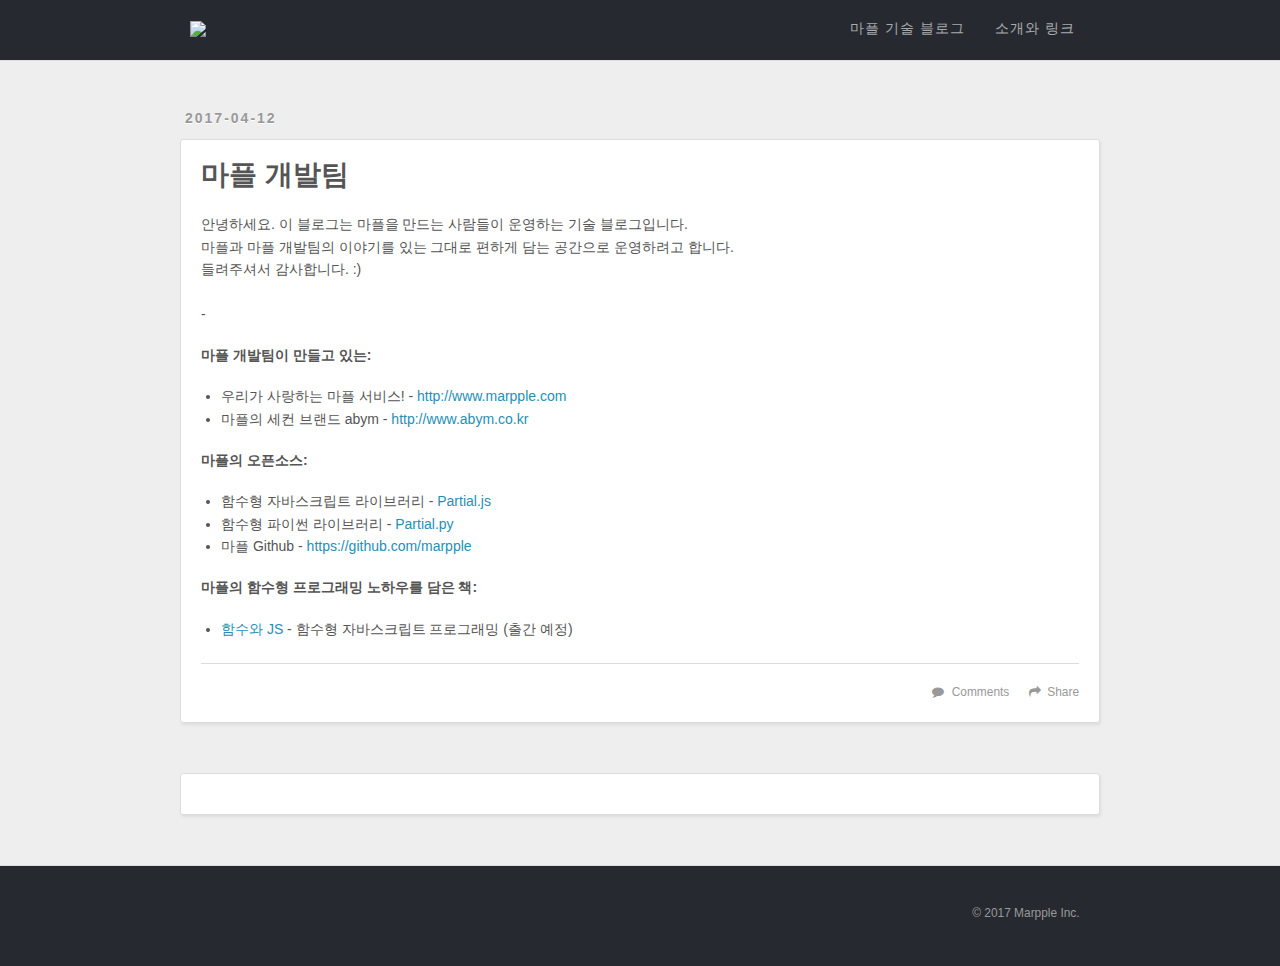
==== about/index.html @ 7c929593 "Site updated: 2017-05-26 13:56:52" ====
<!DOCTYPE html>
<html>
<head>
  <meta charset="utf-8">
  
  <title>마플 개발팀 | 마플 기술 블로그</title>
  <meta name="viewport" content="width=device-width, initial-scale=1, maximum-scale=1">
  <meta name="description" content="안녕하세요. 이 블로그는 마플을 만드는 사람들이 운영하는 기술 블로그입니다.마플과 마플 개발팀의 이야기를 있는 그대로 편하게 담는 공간으로 운영하려고 합니다.들려주셔서 감사합니다. :) - 마플 개발팀이 만들고 있는: 우리가 사랑하는 마플 서비스! - http://www.marpple.com 마플의 세컨 브랜드 abym - http://www.abym.co">
<meta property="og:type" content="website">
<meta property="og:title" content="마플 개발팀">
<meta property="og:url" content="https://marpple.github.io/about/index.html">
<meta property="og:site_name" content="마플 기술 블로그">
<meta property="og:description" content="안녕하세요. 이 블로그는 마플을 만드는 사람들이 운영하는 기술 블로그입니다.마플과 마플 개발팀의 이야기를 있는 그대로 편하게 담는 공간으로 운영하려고 합니다.들려주셔서 감사합니다. :) - 마플 개발팀이 만들고 있는: 우리가 사랑하는 마플 서비스! - http://www.marpple.com 마플의 세컨 브랜드 abym - http://www.abym.co">
<meta property="og:updated_time" content="2017-05-26T04:54:33.000Z">
<meta name="twitter:card" content="summary">
<meta name="twitter:title" content="마플 개발팀">
<meta name="twitter:description" content="안녕하세요. 이 블로그는 마플을 만드는 사람들이 운영하는 기술 블로그입니다.마플과 마플 개발팀의 이야기를 있는 그대로 편하게 담는 공간으로 운영하려고 합니다.들려주셔서 감사합니다. :) - 마플 개발팀이 만들고 있는: 우리가 사랑하는 마플 서비스! - http://www.marpple.com 마플의 세컨 브랜드 abym - http://www.abym.co">
  
  
    <link rel="shortcut icon" href="/css/images/favicon.ico">
  
  
    <link href="//fonts.googleapis.com/css?family=Source+Code+Pro" rel="stylesheet" type="text/css">
  
  <link rel="stylesheet" href="/css/style.css">
  

</head>

<body>
  <div id="container">
    <div id="wrap">
      <header id="header">
  <div id="header-outer" class="outer">
    <div id="header-title" class="inner">
      <a href="/">
       
        <img src="//s3.marpple.co/s/5/marpple2/img/f_w_logo.png">
       
      </a>
    </div>
    <div id="header-inner" class="inner">
      <nav id="main-nav">
        <a id="main-nav-toggle" class="nav-icon"></a>
        
          <a class="main-nav-link" href="/">마플 기술 블로그</a>
        
          <a class="main-nav-link" href="/about">소개와 링크</a>
        
      </nav>
      <nav id="sub-nav">
        
        <!--<a id="nav-search-btn" class="nav-icon" title="Search"></a>-->
      </nav>
      <!--<div id="search-form-wrap">-->
        <!--<form action="//google.com/search" method="get" accept-charset="UTF-8" class="search-form"><input type="search" name="q" class="search-form-input" placeholder="Search"><button type="submit" class="search-form-submit">&#xF002;</button><input type="hidden" name="sitesearch" value="https://marpple.github.io"></form>-->
      <!--</div>-->
    </div>
  </div>
</header>
      <div id="body" class="outer">
        <section id="main"><article id="page-about" class="article article-type-page" itemscope itemprop="blogPost">
  <div class="article-meta">
    <a href="/about/index.html" class="article-date">
  <time datetime="2017-04-12T01:58:51.000Z" itemprop="datePublished">2017-04-12</time>
</a>
    
  </div>
  <div class="article-inner">
    
    
      <header class="article-header">
        
  
    <h1 class="article-title" itemprop="name">
      마플 개발팀
    </h1>
  

      </header>
    
    <div class="article-entry" itemprop="articleBody">
      
        <p>안녕하세요. 이 블로그는 마플을 만드는 사람들이 운영하는 기술 블로그입니다.<br>마플과 마플 개발팀의 이야기를 있는 그대로 편하게 담는 공간으로 운영하려고 합니다.<br>들려주셔서 감사합니다. :)</p>
<p>-</p>
<h5 id="마플-개발팀이-만들고-있는"><a href="#마플-개발팀이-만들고-있는" class="headerlink" title="마플 개발팀이 만들고 있는:"></a>마플 개발팀이 만들고 있는:</h5><ul>
<li>우리가 사랑하는 마플 서비스! - <a href="http://www.marpple.com" target="_blank" rel="external">http://www.marpple.com</a></li>
<li>마플의 세컨 브랜드 abym - <a href="http://www.abym.co.kr" target="_blank" rel="external">http://www.abym.co.kr</a></li>
</ul>
<h5 id="마플의-오픈소스"><a href="#마플의-오픈소스" class="headerlink" title="마플의 오픈소스:"></a>마플의 오픈소스:</h5><ul>
<li>함수형 자바스크립트 라이브러리 - <a href="https://marpple.github.io/partial.js">Partial.js</a></li>
<li>함수형 파이썬 라이브러리 - <a href="https://marpple.github.io/partial.py">Partial.py</a></li>
<li>마플 Github - <a href="https://github.com/marpple" target="_blank" rel="external">https://github.com/marpple</a></li>
</ul>
<h5 id="마플의-함수형-프로그래밍-노하우를-담은-책"><a href="#마플의-함수형-프로그래밍-노하우를-담은-책" class="headerlink" title="마플의 함수형 프로그래밍 노하우를 담은 책:"></a>마플의 함수형 프로그래밍 노하우를 담은 책:</h5><ul>
<li><a href="https://github.com/functionandjs/book" target="_blank" rel="external">함수와 JS</a> - 함수형 자바스크립트 프로그래밍 (출간 예정)</li>
</ul>

      
    </div>
    <footer class="article-footer">
      <a data-url="https://marpple.github.io/about/index.html" data-id="cj35dky5d00015jp0un2q0cbf" class="article-share-link">Share</a>
      
        <a href="https://marpple.github.io/about/index.html#disqus_thread" class="article-comment-link">Comments</a>
      
      
    </footer>
  </div>
  
    
  
</article>


<section id="comments">
  <div id="disqus_thread">
    <noscript>Please enable JavaScript to view the <a href="//disqus.com/?ref_noscript">comments powered by Disqus.</a></noscript>
  </div>
</section>
</section>
      </div>
      <footer id="footer">
  
  <div class="outer">
    <div id="footer-info" class="inner">
      &copy; 2017 Marpple Inc.
    </div>
  </div>
</footer>
    </div>
    <nav id="mobile-nav">
  
    <a href="/" class="mobile-nav-link">마플 기술 블로그</a>
  
    <a href="/about" class="mobile-nav-link">소개와 링크</a>
  
</nav>
    
<script>
  var disqus_shortname = 'marpple';
  
  var disqus_url = 'https://marpple.github.io/about/index.html';
  
  (function(){
    var dsq = document.createElement('script');
    dsq.type = 'text/javascript';
    dsq.async = true;
    dsq.src = '//' + disqus_shortname + '.disqus.com/embed.js';
    (document.getElementsByTagName('head')[0] || document.getElementsByTagName('body')[0]).appendChild(dsq);
  })();
</script>


<script src="//ajax.googleapis.com/ajax/libs/jquery/2.0.3/jquery.min.js"></script>


  <link rel="stylesheet" href="/fancybox/jquery.fancybox.css">
  <script src="/fancybox/jquery.fancybox.pack.js"></script>


<script src="/js/script.js"></script>

  </div>
</body>
</html>
---- css/style.css ----
body {
  width: 100%;
}
body:before,
body:after {
  content: "";
  display: table;
}
body:after {
  clear: both;
}
html,
body,
div,
span,
applet,
object,
iframe,
h1,
h2,
h3,
h4,
h5,
h6,
p,
blockquote,
pre,
a,
abbr,
acronym,
address,
big,
cite,
code,
del,
dfn,
em,
img,
ins,
kbd,
q,
s,
samp,
small,
strike,
strong,
sub,
sup,
tt,
var,
dl,
dt,
dd,
ol,
ul,
li,
fieldset,
form,
label,
legend,
table,
caption,
tbody,
tfoot,
thead,
tr,
th,
td {
  margin: 0;
  padding: 0;
  border: 0;
  outline: 0;
  font-weight: inherit;
  font-style: inherit;
  font-family: inherit;
  font-size: 100%;
  vertical-align: baseline;
}
body {
  line-height: 1;
  color: #000;
  background: #fff;
}
ol,
ul {
  list-style: none;
}
table {
  border-collapse: separate;
  border-spacing: 0;
  vertical-align: middle;
}
caption,
th,
td {
  text-align: left;
  font-weight: normal;
  vertical-align: middle;
}
a img {
  border: none;
}
input,
button {
  margin: 0;
  padding: 0;
}
input::-moz-focus-inner,
button::-moz-focus-inner {
  border: 0;
  padding: 0;
}
@font-face {
  font-family: FontAwesome;
  font-style: normal;
  font-weight: normal;
  src: url("fonts/fontawesome-webfont.eot?v=#4.0.3");
  src: url("fonts/fontawesome-webfont.eot?#iefix&v=#4.0.3") format("embedded-opentype"), url("fonts/fontawesome-webfont.woff?v=#4.0.3") format("woff"), url("fonts/fontawesome-webfont.ttf?v=#4.0.3") format("truetype"), url("fonts/fontawesome-webfont.svg#fontawesomeregular?v=#4.0.3") format("svg");
}
html,
body,
#container {
  height: 100%;
}
body {
  background: #eee;
  font: 14px "Helvetica Neue", Helvetica, Arial, sans-serif;
  -webkit-text-size-adjust: 100%;
}
.outer {
  max-width: 920px;
  margin: 0 auto;
  padding: 0 20px;
}
.outer:before,
.outer:after {
  content: "";
  display: table;
}
.outer:after {
  clear: both;
}
.inner {
  display: inline;
  float: left;
  width: 97.77777777777777%;
  margin: 0 1.111111111111111%;
}
.left,
.alignleft {
  float: left;
}
.right,
.alignright {
  float: right;
}
.clear {
  clear: both;
}
#container {
  position: relative;
}
.mobile-nav-on {
  overflow: hidden;
}
#wrap {
  height: 100%;
  width: 100%;
  position: absolute;
  top: 0;
  right: 0;
  -webkit-transition: 0.2s ease-out;
  -moz-transition: 0.2s ease-out;
  -ms-transition: 0.2s ease-out;
  transition: 0.2s ease-out;
  z-index: 1;
  background: #eee;
}
.mobile-nav-on #wrap {
  right: 280px;
}
#body.outer {
  min-height: 100%;
  margin-top: -60px;
  margin-bottom: -100px;
}
#main {
  padding-top: 60px;
  padding-bottom: 100px;
}
.article-date,
.article-category-link,
.archive-year {
  text-decoration: none;
  text-transform: uppercase;
  letter-spacing: 2px;
  color: #999;
  margin-bottom: 1em;
  margin-left: 5px;
  line-height: 1em;
  text-shadow: 0 1px #fff;
  font-weight: bold;
}
.article-inner,
.archive-article-inner {
  background: #fff;
  -webkit-box-shadow: 1px 2px 3px #ddd;
  box-shadow: 1px 2px 3px #ddd;
  border: 1px solid #ddd;
  border-radius: 3px;
}
.article-entry h1 {
  font-size: 2em;
}
.article-entry h2 {
  font-size: 1.5em;
}
.article-entry h3 {
  font-size: 1.3em;
}
.article-entry h4 {
  font-size: 1.2em;
}
.article-entry h5 {
  font-size: 1em;
}
.article-entry h6 {
  font-size: 1em;
  color: #999;
}
.article-entry hr {
  border: 1px dashed #ddd;
}
.article-entry strong {
  font-weight: bold;
}
.article-entry em,
.article-entry cite {
  font-style: italic;
}
.article-entry sup,
.article-entry sub {
  font-size: 0.75em;
  line-height: 0;
  position: relative;
  vertical-align: baseline;
}
.article-entry sup {
  top: -0.5em;
}
.article-entry sub {
  bottom: -0.2em;
}
.article-entry small {
  font-size: 0.85em;
}
.article-entry acronym,
.article-entry abbr {
  border-bottom: 1px dotted;
}
.article-entry ul,
.article-entry ol,
.article-entry dl {
  margin: 0 20px;
  line-height: 1.6em;
}
.article-entry ul ul,
.article-entry ol ul,
.article-entry ul ol,
.article-entry ol ol {
  margin-top: 0;
  margin-bottom: 0;
}
.article-entry ul {
  list-style: disc;
}
.article-entry ol {
  list-style: decimal;
}
.article-entry dt {
  font-weight: bold;
}
#header {
  height: 60px;
  background: #262a30;
  position: relative;
  top: 0;
  right: 0;
  left: 0;
  border-bottom: 1px solid #ddd;
}
#header-outer {
  display: -webkit-box;
  display: -moz-box;
  display: -webkit-flex;
  display: -ms-flexbox;
  display: box;
  display: flex;
  -webkit-box-pack: distribute;
  -moz-box-pack: distribute;
  -ms-flex-pack: distribute;
  -webkit-justify-content: space-around;
  justify-content: space-around;
  height: 100%;
  position: relative;
}
#header-inner {
  position: relative;
  overflow: hidden;
}
#header-title {
  line-height: 65px;
}
#logo,
#subtitle {
  text-decoration: none;
  color: #fff;
  font-weight: 300;
  text-shadow: 0 1px 4px rgba(0,0,0,0.3);
}
#logo {
  font-size: 16px;
  line-height: 16px;
  letter-spacing: 2px;
}
#subtitle {
  font-size: 10px;
  line-height: 10px;
  letter-spacing: 1px;
}
#subtitle-wrap {
  margin-top: 10px;
}
#main-nav {
  display: -webkit-box;
  display: -moz-box;
  display: -webkit-flex;
  display: -ms-flexbox;
  display: box;
  display: flex;
  -webkit-box-pack: end;
  -moz-box-pack: end;
  -ms-flex-pack: end;
  -webkit-justify-content: flex-end;
  justify-content: flex-end;
  height: 60px;
  margin-left: -15px;
}
.nav-icon,
.main-nav-link {
  float: left;
  color: #fff;
  opacity: 0.6;
  text-decoration: none;
  text-shadow: 0 1px rgba(0,0,0,0.2);
  -webkit-transition: opacity 0.2s;
  -moz-transition: opacity 0.2s;
  -ms-transition: opacity 0.2s;
  transition: opacity 0.2s;
  display: block;
  padding: 20px 15px;
}
.nav-icon:hover,
.main-nav-link:hover {
  opacity: 1;
}
.nav-icon {
  font-family: FontAwesome;
  text-align: center;
  font-size: 14px;
  width: 14px;
  height: 14px;
  padding: 20px 15px;
  position: relative;
  cursor: pointer;
}
.main-nav-link {
  font-weight: 300;
  letter-spacing: 1px;
}
@media screen and (max-width: 479px) {
  .main-nav-link {
    display: none;
  }
}
#main-nav-toggle {
  display: none;
}
#main-nav-toggle:before {
  content: "\f0c9";
}
@media screen and (max-width: 479px) {
  #main-nav-toggle {
    display: block;
  }
}
#sub-nav {
  height: 60px;
  margin-right: -15px;
}
#nav-rss-link:before {
  content: "\f09e";
}
#nav-search-btn:before {
  content: "\f002";
}
#search-form-wrap {
  position: absolute;
  top: 15px;
  width: 150px;
  height: 30px;
  right: -150px;
  opacity: 0;
  -webkit-transition: 0.2s ease-out;
  -moz-transition: 0.2s ease-out;
  -ms-transition: 0.2s ease-out;
  transition: 0.2s ease-out;
}
#search-form-wrap.on {
  opacity: 1;
  right: 0;
}
@media screen and (max-width: 479px) {
  #search-form-wrap {
    width: 100%;
    right: -100%;
  }
}
.search-form {
  position: absolute;
  top: 0;
  left: 0;
  right: 0;
  background: #fff;
  padding: 5px 15px;
  border-radius: 15px;
  -webkit-box-shadow: 0 0 10px rgba(0,0,0,0.3);
  box-shadow: 0 0 10px rgba(0,0,0,0.3);
}
.search-form-input {
  border: none;
  background: none;
  color: #555;
  width: 100%;
  font: 13px "Helvetica Neue", Helvetica, Arial, sans-serif;
  outline: none;
}
.search-form-input::-webkit-search-results-decoration,
.search-form-input::-webkit-search-cancel-button {
  -webkit-appearance: none;
}
.search-form-submit {
  position: absolute;
  top: 50%;
  right: 10px;
  margin-top: -7px;
  font: 13px FontAwesome;
  border: none;
  background: none;
  color: #bbb;
  cursor: pointer;
}
.search-form-submit:hover,
.search-form-submit:focus {
  color: #777;
}
.article {
  margin: 50px 0;
}
.article-inner {
  overflow: hidden;
}
.article-meta:before,
.article-meta:after {
  content: "";
  display: table;
}
.article-meta:after {
  clear: both;
}
.article-date {
  float: left;
}
.article-category {
  float: left;
  line-height: 1em;
  color: #ccc;
  text-shadow: 0 1px #fff;
  margin-left: 8px;
}
.article-category:before {
  content: "\2022";
}
.article-category-link {
  margin: 0 12px 1em;
}
.article-header {
  padding: 20px 20px 0;
}
.article-title {
  text-decoration: none;
  font-size: 2em;
  font-weight: bold;
  color: #555;
  line-height: 1.1em;
  -webkit-transition: color 0.2s;
  -moz-transition: color 0.2s;
  -ms-transition: color 0.2s;
  transition: color 0.2s;
}
a.article-title:hover {
  color: #258fb8;
}
.article-entry {
  color: #555;
  padding: 0 20px;
}
.article-entry:before,
.article-entry:after {
  content: "";
  display: table;
}
.article-entry:after {
  clear: both;
}
.article-entry p,
.article-entry table {
  line-height: 1.6em;
  margin: 1.6em 0;
}
.article-entry h1,
.article-entry h2,
.article-entry h3,
.article-entry h4,
.article-entry h5,
.article-entry h6 {
  font-weight: bold;
}
.article-entry h1,
.article-entry h2,
.article-entry h3,
.article-entry h4,
.article-entry h5,
.article-entry h6 {
  line-height: 1.1em;
  margin: 1.1em 0;
}
.article-entry a {
  color: #258fb8;
  text-decoration: none;
}
.article-entry a:hover {
  text-decoration: underline;
}
.article-entry ul,
.article-entry ol,
.article-entry dl {
  margin-top: 1.6em;
  margin-bottom: 1.6em;
}
.article-entry img,
.article-entry video {
  max-width: 100%;
  height: auto;
  display: block;
  margin: auto;
}
.article-entry iframe {
  border: none;
}
.article-entry table {
  width: 100%;
  border-collapse: collapse;
  border-spacing: 0;
}
.article-entry th {
  font-weight: bold;
  border-bottom: 3px solid #ddd;
  padding-bottom: 0.5em;
}
.article-entry td {
  border-bottom: 1px solid #ddd;
  padding: 10px 0;
}
.article-entry blockquote {
  font-family: Georgia, "Times New Roman", serif;
  font-size: 1.4em;
  margin: 1.6em 20px;
  text-align: center;
}
.article-entry blockquote footer {
  font-size: 14px;
  margin: 1.6em 0;
  font-family: "Helvetica Neue", Helvetica, Arial, sans-serif;
}
.article-entry blockquote footer cite:before {
  content: "—";
  padding: 0 0.5em;
}
.article-entry .pullquote {
  text-align: left;
  width: 45%;
  margin: 0;
}
.article-entry .pullquote.left {
  margin-left: 0.5em;
  margin-right: 1em;
}
.article-entry .pullquote.right {
  margin-right: 0.5em;
  margin-left: 1em;
}
.article-entry .caption {
  color: #999;
  display: block;
  font-size: 0.9em;
  margin-top: 0.5em;
  position: relative;
  text-align: center;
}
.article-entry .video-container {
  position: relative;
  padding-top: 56.25%;
  height: 0;
  overflow: hidden;
}
.article-entry .video-container iframe,
.article-entry .video-container object,
.article-entry .video-container embed {
  position: absolute;
  top: 0;
  left: 0;
  width: 100%;
  height: 100%;
  margin-top: 0;
}
.article-more-link a {
  display: inline-block;
  line-height: 1em;
  padding: 6px 15px;
  border-radius: 15px;
  background: #eee;
  color: #999;
  text-shadow: 0 1px #fff;
  text-decoration: none;
}
.article-more-link a:hover {
  background: #258fb8;
  color: #fff;
  text-decoration: none;
  text-shadow: 0 1px #1e7293;
}
.article-footer {
  font-size: 0.85em;
  line-height: 1.6em;
  border-top: 1px solid #ddd;
  padding-top: 1.6em;
  margin: 0 20px 20px;
}
.article-footer:before,
.article-footer:after {
  content: "";
  display: table;
}
.article-footer:after {
  clear: both;
}
.article-footer a {
  color: #999;
  text-decoration: none;
}
.article-footer a:hover {
  color: #555;
}
.article-tag-list-item {
  float: left;
  margin-right: 10px;
}
.article-tag-list-link:before {
  content: "#";
}
.article-comment-link {
  float: right;
}
.article-comment-link:before {
  content: "\f075";
  font-family: FontAwesome;
  padding-right: 8px;
}
.article-share-link {
  cursor: pointer;
  float: right;
  margin-left: 20px;
}
.article-share-link:before {
  content: "\f064";
  font-family: FontAwesome;
  padding-right: 6px;
}
#article-nav {
  position: relative;
}
#article-nav:before,
#article-nav:after {
  content: "";
  display: table;
}
#article-nav:after {
  clear: both;
}
@media screen and (min-width: 768px) {
  #article-nav {
    margin: 50px 0;
  }
  #article-nav:before {
    width: 8px;
    height: 8px;
    position: absolute;
    top: 50%;
    left: 50%;
    margin-top: -4px;
    margin-left: -4px;
    content: "";
    border-radius: 50%;
    background: #ddd;
    -webkit-box-shadow: 0 1px 2px #fff;
    box-shadow: 0 1px 2px #fff;
  }
}
.article-nav-link-wrap {
  text-decoration: none;
  text-shadow: 0 1px #fff;
  color: #999;
  -webkit-box-sizing: border-box;
  -moz-box-sizing: border-box;
  box-sizing: border-box;
  margin-top: 50px;
  text-align: center;
  display: block;
}
.article-nav-link-wrap:hover {
  color: #555;
}
@media screen and (min-width: 768px) {
  .article-nav-link-wrap {
    width: 50%;
    margin-top: 0;
  }
}
@media screen and (min-width: 768px) {
  #article-nav-newer {
    float: left;
    text-align: right;
    padding-right: 20px;
  }
}
@media screen and (min-width: 768px) {
  #article-nav-older {
    float: right;
    text-align: left;
    padding-left: 20px;
  }
}
.article-nav-caption {
  text-transform: uppercase;
  letter-spacing: 2px;
  color: #ddd;
  line-height: 1em;
  font-weight: bold;
}
#article-nav-newer .article-nav-caption {
  margin-right: -2px;
}
.article-nav-title {
  font-size: 0.85em;
  line-height: 1.6em;
  margin-top: 0.5em;
}
.article-share-box {
  position: absolute;
  display: none;
  background: #fff;
  -webkit-box-shadow: 1px 2px 10px rgba(0,0,0,0.2);
  box-shadow: 1px 2px 10px rgba(0,0,0,0.2);
  border-radius: 3px;
  margin-left: -145px;
  overflow: hidden;
  z-index: 1;
}
.article-share-box.on {
  display: block;
}
.article-share-input {
  width: 100%;
  background: none;
  -webkit-box-sizing: border-box;
  -moz-box-sizing: border-box;
  box-sizing: border-box;
  font: 14px "Helvetica Neue", Helvetica, Arial, sans-serif;
  padding: 0 15px;
  color: #555;
  outline: none;
  border: 1px solid #ddd;
  border-radius: 3px 3px 0 0;
  height: 36px;
  line-height: 36px;
}
.article-share-links {
  background: #eee;
}
.article-share-links:before,
.article-share-links:after {
  content: "";
  display: table;
}
.article-share-links:after {
  clear: both;
}
.article-share-twitter,
.article-share-facebook,
.article-share-pinterest,
.article-share-google {
  width: 50px;
  height: 36px;
  display: block;
  float: left;
  position: relative;
  color: #999;
  text-shadow: 0 1px #fff;
}
.article-share-twitter:before,
.article-share-facebook:before,
.article-share-pinterest:before,
.article-share-google:before {
  font-size: 20px;
  font-family: FontAwesome;
  width: 20px;
  height: 20px;
  position: absolute;
  top: 50%;
  left: 50%;
  margin-top: -10px;
  margin-left: -10px;
  text-align: center;
}
.article-share-twitter:hover,
.article-share-facebook:hover,
.article-share-pinterest:hover,
.article-share-google:hover {
  color: #fff;
}
.article-share-twitter:before {
  content: "\f099";
}
.article-share-twitter:hover {
  background: #00aced;
  text-shadow: 0 1px #008abe;
}
.article-share-facebook:before {
  content: "\f09a";
}
.article-share-facebook:hover {
  background: #3b5998;
  text-shadow: 0 1px #2f477a;
}
.article-share-pinterest:before {
  content: "\f0d2";
}
.article-share-pinterest:hover {
  background: #cb2027;
  text-shadow: 0 1px #a21a1f;
}
.article-share-google:before {
  content: "\f0d5";
}
.article-share-google:hover {
  background: #dd4b39;
  text-shadow: 0 1px #be3221;
}
.article-gallery {
  background: #000;
  position: relative;
}
.article-gallery-photos {
  position: relative;
  overflow: hidden;
}
.article-gallery-img {
  display: none;
  max-width: 100%;
}
.article-gallery-img:first-child {
  display: block;
}
.article-gallery-img.loaded {
  position: absolute;
  display: block;
}
.article-gallery-img img {
  display: block;
  max-width: 100%;
  margin: 0 auto;
}
#comments {
  background: #fff;
  -webkit-box-shadow: 1px 2px 3px #ddd;
  box-shadow: 1px 2px 3px #ddd;
  padding: 20px;
  border: 1px solid #ddd;
  border-radius: 3px;
  margin: 50px 0;
}
#comments a {
  color: #258fb8;
}
.archives-wrap {
  margin: 50px 0;
}
.archives:before,
.archives:after {
  content: "";
  display: table;
}
.archives:after {
  clear: both;
}
.archive-year-wrap {
  margin-bottom: 1em;
}
.archives {
  -webkit-column-gap: 10px;
  -moz-column-gap: 10px;
  column-gap: 10px;
}
@media screen and (min-width: 480px) and (max-width: 767px) {
  .archives {
    -webkit-column-count: 2;
    -moz-column-count: 2;
    column-count: 2;
  }
}
@media screen and (min-width: 768px) {
  .archives {
    -webkit-column-count: 3;
    -moz-column-count: 3;
    column-count: 3;
  }
}
.archive-article {
  -webkit-column-break-inside: avoid;
  page-break-inside: avoid;
  overflow: hidden;
  break-inside: avoid-column;
}
.archive-article-inner {
  padding: 10px;
  margin-bottom: 15px;
}
.archive-article-title {
  text-decoration: none;
  font-weight: bold;
  color: #555;
  -webkit-transition: color 0.2s;
  -moz-transition: color 0.2s;
  -ms-transition: color 0.2s;
  transition: color 0.2s;
  line-height: 1.6em;
}
.archive-article-title:hover {
  color: #258fb8;
}
.archive-article-footer {
  margin-top: 1em;
}
.archive-article-date {
  color: #999;
  text-decoration: none;
  font-size: 0.85em;
  line-height: 1em;
  margin-bottom: 0.5em;
  display: block;
}
#page-nav {
  margin: 50px auto;
  background: #fff;
  -webkit-box-shadow: 1px 2px 3px #ddd;
  box-shadow: 1px 2px 3px #ddd;
  border: 1px solid #ddd;
  border-radius: 3px;
  text-align: center;
  color: #999;
  overflow: hidden;
}
#page-nav:before,
#page-nav:after {
  content: "";
  display: table;
}
#page-nav:after {
  clear: both;
}
#page-nav a,
#page-nav span {
  padding: 10px 20px;
  line-height: 1;
  height: 2ex;
}
#page-nav a {
  color: #999;
  text-decoration: none;
}
#page-nav a:hover {
  background: #999;
  color: #fff;
}
#page-nav .prev {
  float: left;
}
#page-nav .next {
  float: right;
}
#page-nav .page-number {
  display: inline-block;
}
@media screen and (max-width: 479px) {
  #page-nav .page-number {
    display: none;
  }
}
#page-nav .current {
  color: #555;
  font-weight: bold;
}
#page-nav .space {
  color: #ddd;
}
#footer {
  position: relative;
  right: 0;
  left: 0;
  bottom: 0;
  height: 100px;
  background: #262a30;
  border-top: 1px solid #ddd;
  color: #999;
}
#footer a {
  color: #258fb8;
  text-decoration: none;
}
#footer a:hover {
  text-decoration: underline;
}
#footer-info {
  display: -webkit-box;
  display: -moz-box;
  display: -webkit-flex;
  display: -ms-flexbox;
  display: box;
  display: flex;
  -webkit-box-pack: end;
  -moz-box-pack: end;
  -ms-flex-pack: end;
  -webkit-justify-content: flex-end;
  justify-content: flex-end;
  margin: 40px 0;
  font-size: 0.85em;
}
.article-entry pre,
.article-entry .highlight {
  background: #2d2d2d;
  margin: 0 -20px;
  padding: 15px 20px;
  border-style: solid;
  border-color: #ddd;
  border-width: 1px 0;
  overflow: auto;
  color: #ccc;
  line-height: 22.400000000000002px;
}
.article-entry .highlight .gutter pre,
.article-entry .gist .gist-file .gist-data .line-numbers {
  color: #666;
  font-size: 0.85em;
}
.article-entry pre,
.article-entry code {
  font-family: "Source Code Pro", Consolas, Monaco, Menlo, Consolas, monospace;
}
.article-entry code {
  background: #eee;
  text-shadow: 0 1px #fff;
  padding: 0 0.3em;
}
.article-entry pre code {
  background: none;
  text-shadow: none;
  padding: 0;
}
.article-entry .highlight pre {
  border: none;
  margin: 0;
  padding: 0;
}
.article-entry .highlight table {
  margin: 0;
  width: auto;
}
.article-entry .highlight td {
  border: none;
  padding: 0;
}
.article-entry .highlight figcaption {
  font-size: 0.85em;
  color: #999;
  line-height: 1em;
  margin-bottom: 1em;
}
.article-entry .highlight figcaption:before,
.article-entry .highlight figcaption:after {
  content: "";
  display: table;
}
.article-entry .highlight figcaption:after {
  clear: both;
}
.article-entry .highlight figcaption a {
  float: right;
}
.article-entry .highlight .gutter pre {
  text-align: right;
  padding-right: 20px;
}
.article-entry .highlight .line {
  height: 22.400000000000002px;
}
.article-entry .highlight .line.marked {
  background: #515151;
}
.article-entry .gist {
  margin: 0 -20px;
  border-style: solid;
  border-color: #ddd;
  border-width: 1px 0;
  background: #2d2d2d;
  padding: 15px 20px 15px 0;
}
.article-entry .gist .gist-file {
  border: none;
  font-family: "Source Code Pro", Consolas, Monaco, Menlo, Consolas, monospace;
  margin: 0;
}
.article-entry .gist .gist-file .gist-data {
  background: none;
  border: none;
}
.article-entry .gist .gist-file .gist-data .line-numbers {
  background: none;
  border: none;
  padding: 0 20px 0 0;
}
.article-entry .gist .gist-file .gist-data .line-data {
  padding: 0 !important;
}
.article-entry .gist .gist-file .highlight {
  margin: 0;
  padding: 0;
  border: none;
}
.article-entry .gist .gist-file .gist-meta {
  background: #2d2d2d;
  color: #999;
  font: 0.85em "Helvetica Neue", Helvetica, Arial, sans-serif;
  text-shadow: 0 0;
  padding: 0;
  margin-top: 1em;
  margin-left: 20px;
}
.article-entry .gist .gist-file .gist-meta a {
  color: #258fb8;
  font-weight: normal;
}
.article-entry .gist .gist-file .gist-meta a:hover {
  text-decoration: underline;
}
pre .comment,
pre .title {
  color: #999;
}
pre .variable,
pre .attribute,
pre .tag,
pre .regexp,
pre .ruby .constant,
pre .xml .tag .title,
pre .xml .pi,
pre .xml .doctype,
pre .html .doctype,
pre .css .id,
pre .css .class,
pre .css .pseudo {
  color: #f2777a;
}
pre .number,
pre .preprocessor,
pre .built_in,
pre .literal,
pre .params,
pre .constant {
  color: #f99157;
}
pre .class,
pre .ruby .class .title,
pre .css .rules .attribute {
  color: #9c9;
}
pre .string,
pre .value,
pre .inheritance,
pre .header,
pre .ruby .symbol,
pre .xml .cdata {
  color: #9c9;
}
pre .css .hexcolor {
  color: #6cc;
}
pre .function,
pre .python .decorator,
pre .python .title,
pre .ruby .function .title,
pre .ruby .title .keyword,
pre .perl .sub,
pre .javascript .title,
pre .coffeescript .title {
  color: #69c;
}
pre .keyword,
pre .javascript .function {
  color: #c9c;
}
@media screen and (max-width: 479px) {
  #mobile-nav {
    position: absolute;
    top: 0;
    right: 0;
    width: 280px;
    height: 100%;
    background: #191919;
    border-right: 1px solid #fff;
  }
}
@media screen and (max-width: 479px) {
  .mobile-nav-link {
    display: block;
    color: #999;
    text-decoration: none;
    padding: 15px 20px;
    font-weight: bold;
  }
  .mobile-nav-link:hover {
    color: #fff;
  }
}
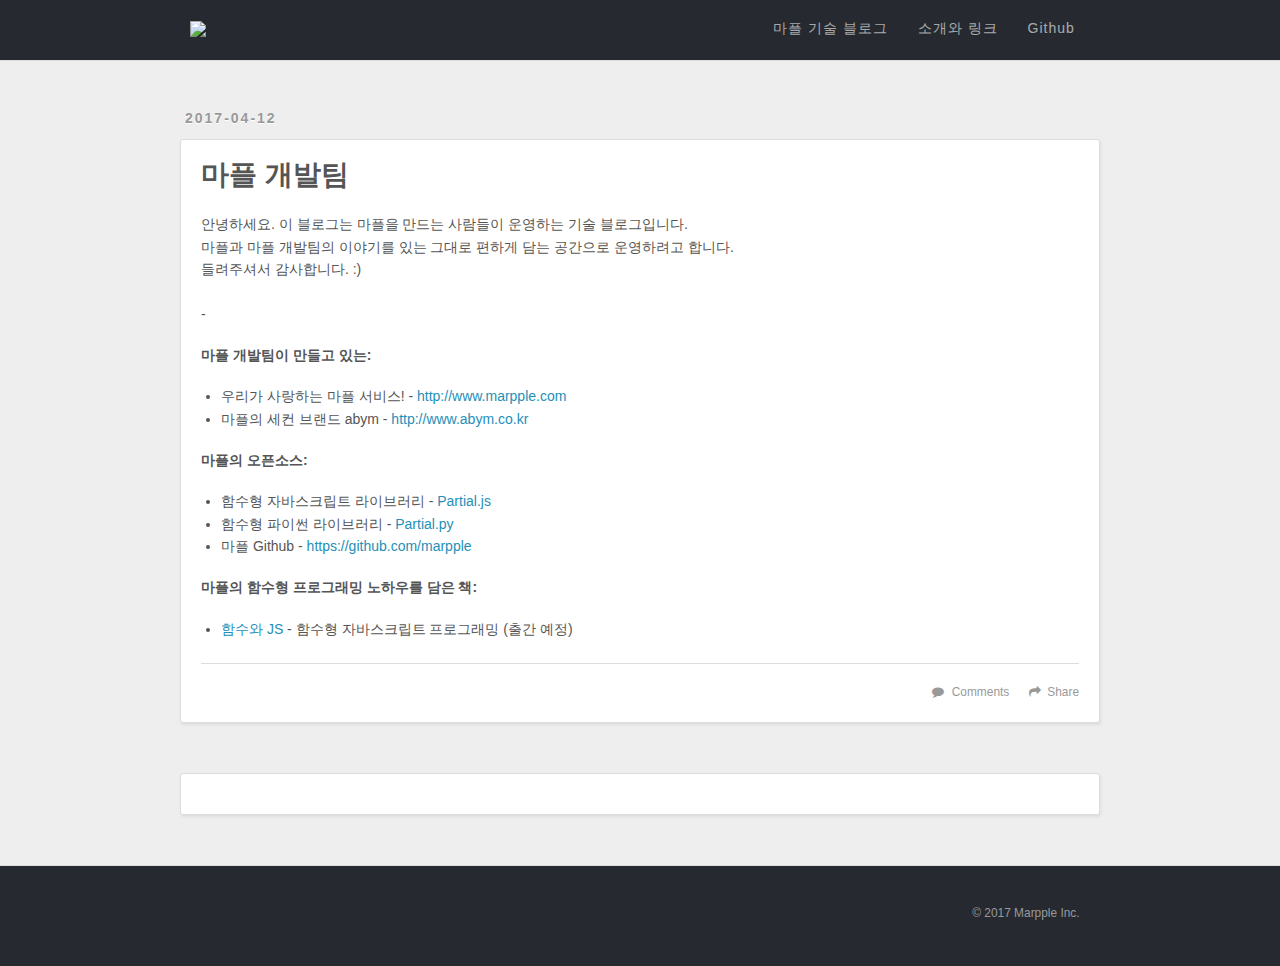
==== commit 8ab21465: "Site updated: 2017-05-26 14:06:15" ====
--- a/about/index.html
+++ b/about/index.html
@@ -46,6 +46,8 @@
           <a class="main-nav-link" href="/">마플 기술 블로그</a>
         
           <a class="main-nav-link" href="/about">소개와 링크</a>
+        
+          <a class="main-nav-link" href="https://github.com/marpple">Github</a>
         
       </nav>
       <nav id="sub-nav">
@@ -99,7 +101,7 @@
       
     </div>
     <footer class="article-footer">
-      <a data-url="https://marpple.github.io/about/index.html" data-id="cj35dky5d00015jp0un2q0cbf" class="article-share-link">Share</a>
+      <a data-url="https://marpple.github.io/about/index.html" data-id="cj35dx19c0001bxp0wg9s2kjl" class="article-share-link">Share</a>
       
         <a href="https://marpple.github.io/about/index.html#disqus_thread" class="article-comment-link">Comments</a>
       
@@ -134,6 +136,8 @@
   
     <a href="/about" class="mobile-nav-link">소개와 링크</a>
   
+    <a href="https://github.com/marpple" class="mobile-nav-link">Github</a>
+  
 </nav>
     
 <script>
